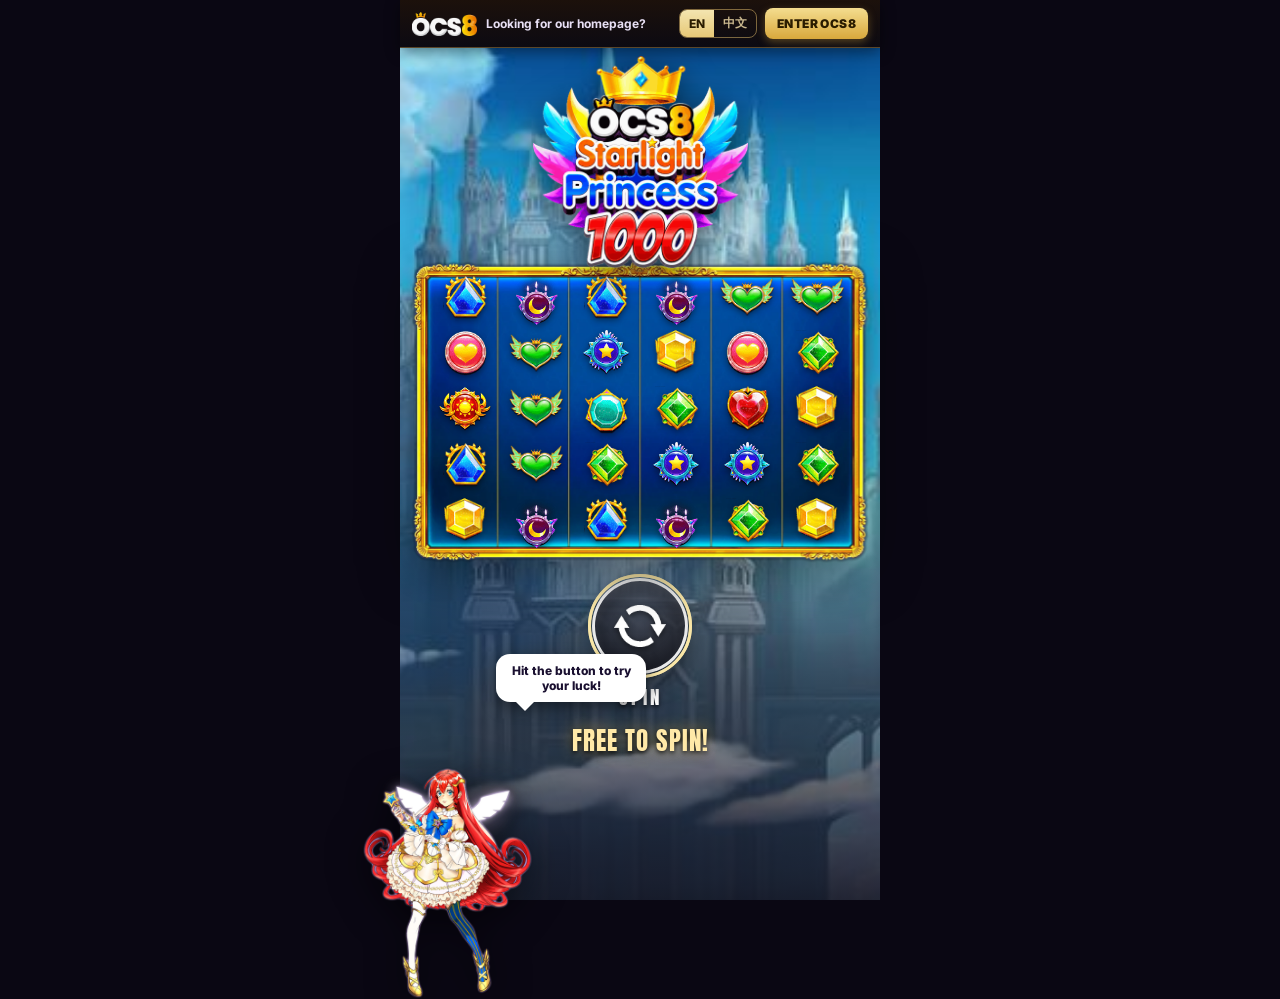
==== starlight-princess-1000/index.html @ 6a903172 "sp1000: bigger 'Free to Spin!' hint (no 188 spoiler) + spin button pulse motion" ====
<!DOCTYPE html>
<html lang="en">
<head>
<meta charset="UTF-8" />
<meta name="viewport" content="width=device-width, initial-scale=1.0, maximum-scale=1.0, user-scalable=no" />
<meta name="robots" content="noindex, nofollow" />
<title>OCS8 · Starlight Princess 1000 — 188 Free Spins</title>
<link rel="preconnect" href="https://fonts.googleapis.com">
<link rel="preconnect" href="https://fonts.gstatic.com" crossorigin>
<link href="https://fonts.googleapis.com/css2?family=Anton&family=Baloo+2:wght@700;800&family=Inter:wght@600;800;900&display=swap" rel="stylesheet">
<style>
  :root{
    --gold:#ffd451; --gold-deep:#f5a623; --green:#43e07a; --green-deep:#1fa85f;
    --ink:#0a0713; --purple:#7a2fd6; --purple-deep:#4a1a99;
  }
  *{box-sizing:border-box;margin:0;padding:0;-webkit-tap-highlight-color:transparent}
  html,body{width:100%;min-height:100%}
  body{
    font-family:'Inter',system-ui,sans-serif;color:#fff;overflow-x:hidden;
    background:#0a0713;display:flex;justify-content:center;min-height:100vh;
  }
  .baloo{font-family:'Baloo 2',cursive}
  .anton{font-family:'Anton',sans-serif}

  .scene{
    width:min(480px,100%);position:relative;display:flex;flex-direction:column;align-items:center;
    min-height:100vh;
    background-image:linear-gradient(180deg,rgba(10,7,19,0) 55%,rgba(10,7,19,.85) 100%), url("[data-uri]");
    background-size:cover;background-position:center top;
    padding:8px 10px 22px;
  }

  /* ---------- top header bar ---------- */
  .topbar{width:calc(100% + 20px);margin:-8px -10px 8px;padding:8px 12px;position:relative;z-index:6;
    display:flex;align-items:center;justify-content:space-between;gap:8px;
    background:linear-gradient(180deg,#1c110b,#0c0a12);border-bottom:1px solid rgba(255,212,120,.28);
    box-shadow:0 4px 14px rgba(0,0,0,.45)}
  .tb-left{display:flex;align-items:center;gap:9px;min-width:0}
  .tb-logo{height:24px;width:auto;flex:none}
  .tb-ask{font-size:12px;font-weight:700;color:#e8e0f5;white-space:nowrap;overflow:hidden;text-overflow:ellipsis}
  .tb-right{display:flex;align-items:center;gap:8px;flex:none}
  .langtog{display:flex;border:1px solid rgba(255,212,120,.45);border-radius:8px;overflow:hidden}
  .langtog button{border:0;background:transparent;color:#cbb98f;font:800 12px 'Inter',sans-serif;padding:5px 9px;cursor:pointer}
  .langtog button.on{background:linear-gradient(180deg,#f4e5b0,#e6c877);color:#2a1c00}
  .tb-enter{display:inline-block;text-decoration:none;white-space:nowrap;letter-spacing:.4px;
    background:linear-gradient(180deg,#f4dd8f,#d8a83c);color:#2a1c00;font-weight:900;font-size:12px;
    padding:8px 12px;border-radius:8px;box-shadow:0 3px 8px rgba(216,168,60,.35)}
  @media(max-width:392px){.tb-ask{display:none}}

  .logo{width:min(54%,215px);margin:0 auto -16px;display:block;position:relative;z-index:3;
    filter:drop-shadow(0 6px 14px rgba(0,0,0,.55))}

  /* decorative princess character */
  .princess{position:absolute;left:-8%;bottom:-11%;width:min(37%,172px);z-index:1;pointer-events:none;
    filter:drop-shadow(0 8px 18px rgba(0,0,0,.55));animation:pfloat 4s ease-in-out infinite}
  @keyframes pfloat{0%,100%{transform:translateY(0)}50%{transform:translateY(-8px)}}
  /* princess speech bubble */
  .bubble{position:absolute;left:20%;bottom:22%;z-index:5;max-width:150px;text-align:center;
    background:#fff;color:#1a1030;font-weight:800;font-size:12px;line-height:1.25;
    padding:9px 13px;border-radius:14px;box-shadow:0 6px 16px rgba(0,0,0,.45);
    pointer-events:none;animation:bob 2.4s ease-in-out infinite}
  .bubble:after{content:"";position:absolute;left:20px;bottom:-9px;border:9px solid transparent;border-top-color:#fff;border-bottom:0}
  @keyframes bob{0%,100%{transform:translateY(0)}50%{transform:translateY(-5px)}}

  /* ---------- slot frame ---------- */
  .frame{
    position:relative;width:100%;aspect-ratio:1257/853;z-index:2;
    background:url("[data-uri]") center/100% 100% no-repeat;
    filter:drop-shadow(0 12px 26px rgba(0,0,0,.5));
  }
  .reelArea{
    position:absolute;left:4.4%;right:3.8%;top:5.4%;bottom:5.2%;
    display:grid;grid-template-columns:repeat(6,1fr);gap:0;
  }
  .reel{position:relative;overflow:hidden;height:100%}
  .strip{position:absolute;left:0;top:0;width:100%;will-change:transform}
  .cell{display:grid;place-items:center;width:100%}
  .cell img{width:76%;max-height:80%;object-fit:contain;
    filter:drop-shadow(0 2px 3px rgba(0,0,0,.45))}
  .cell.blur img{filter:blur(1.2px) drop-shadow(0 2px 3px rgba(0,0,0,.45))}
  .cell.scatter{position:relative}
  .cell.scatter:before{content:"";position:absolute;inset:6%;border-radius:14px;
    background:radial-gradient(circle,rgba(255,224,120,.55),transparent 68%);
    box-shadow:0 0 22px 6px rgba(255,206,74,.55);animation:sc 1s infinite}
  .cell.scatter img{width:100%;max-height:100%;filter:drop-shadow(0 0 8px rgba(255,206,74,.9))}
  @keyframes sc{0%,100%{opacity:.55;transform:scale(.94)}50%{opacity:1;transform:scale(1.06)}}
  /* one-shot "just landed" pulse + expanding ring */
  .cell.scatter.land img{animation:scatterLand .55s cubic-bezier(.34,1.56,.64,1)}
  @keyframes scatterLand{0%{transform:scale(.25);opacity:.2}55%{transform:scale(1.3)}100%{transform:scale(1)}}
  .cell.scatter.land:after{content:"";position:absolute;inset:8%;border-radius:50%;
    border:3px solid #ffe36b;box-shadow:0 0 16px #ffce4a;pointer-events:none;
    animation:ring .62s ease-out forwards}
  @keyframes ring{0%{transform:scale(.35);opacity:.95}100%{transform:scale(1.95);opacity:0}}
  /* frame gives a little bounce when the feature triggers */
  .frame.thump{animation:thump .45s ease}
  @keyframes thump{0%,100%{transform:none}28%{transform:translateY(-5px) scale(1.012)}62%{transform:translateY(2px)}}

  /* ---------- controls ---------- */
  .controls{width:100%;margin-top:14px;display:flex;flex-direction:column;align-items:center}
  .spinBtn{
    width:96px;height:96px;border-radius:50%;border:0;cursor:pointer;position:relative;
    background:radial-gradient(circle at 50% 32%, rgba(72,74,86,.72), rgba(8,8,14,.94));
    box-shadow:0 8px 22px rgba(0,0,0,.55), inset 0 0 0 3px rgba(255,255,255,.9), inset 0 4px 12px rgba(255,255,255,.14);
    display:grid;place-items:center;transition:transform .08s}
  .spinBtn:active{transform:scale(.93)}
  .spinBtn:disabled{cursor:default}
  .spinBtn img{width:52px;height:auto;filter:drop-shadow(0 2px 3px rgba(0,0,0,.6))}
  .spinBtn.spinning img{animation:rot .8s linear infinite}
  @keyframes rot{to{transform:rotate(360deg)}}
  /* attention pulse: expanding radar rings around the idle spin button */
  .spinBtn::before,.spinBtn::after{content:"";position:absolute;inset:-4px;border-radius:50%;
    border:3px solid rgba(255,236,170,.85);pointer-events:none;animation:spinping 1.7s ease-out infinite}
  .spinBtn::after{animation-delay:.85s}
  .spinBtn:disabled::before,.spinBtn:disabled::after{display:none}
  @keyframes spinping{0%{transform:scale(.92);opacity:.85}80%,100%{transform:scale(1.45);opacity:0}}
  .spinLabel{margin-top:9px;font-family:'Anton',sans-serif;font-size:19px;letter-spacing:3px;color:#fff;
    text-transform:uppercase;text-shadow:0 2px 4px rgba(0,0,0,.7)}
  @keyframes shine{0%{left:-60%}55%,100%{left:140%}}
  .hint{margin-top:11px;font-family:'Anton',sans-serif;font-size:clamp(19px,5.4vw,25px);letter-spacing:1px;
    text-transform:uppercase;color:#ffe9a8;text-shadow:0 2px 5px rgba(0,0,0,.85),0 0 16px rgba(255,199,66,.45);
    min-height:20px;text-align:center}

  /* ---------- congrats overlay ---------- */
  .overlay{position:fixed;inset:0;z-index:50;display:none;place-items:center;padding:20px;
    background:rgba(6,3,14,.8);backdrop-filter:blur(5px)}
  .overlay.show{display:grid;animation:fade .3s}
  @keyframes fade{from{opacity:0}to{opacity:1}}
  .card{width:100%;max-width:360px;text-align:center;position:relative;padding:26px 20px 22px;
    border-radius:26px;
    background:linear-gradient(180deg,#8a37e6 0%,#6a1fc7 55%,#4d158f 100%);
    border:3px solid #ffd451;
    box-shadow:0 0 0 4px #b9781a,0 20px 60px rgba(0,0,0,.7),inset 0 3px 0 rgba(255,255,255,.25),inset 0 -6px 20px rgba(40,0,80,.6);
    animation:pop .5s cubic-bezier(.34,1.56,.64,1)}
  @keyframes pop{from{transform:scale(.7);opacity:0}to{transform:scale(1);opacity:1}}
  .card .crown{position:absolute;top:-30px;left:50%;transform:translateX(-50%);font-size:44px;filter:drop-shadow(0 4px 8px rgba(0,0,0,.5))}
  .congrats-t{font-family:'Baloo 2',cursive;font-weight:800;font-size:31px;line-height:1;text-transform:uppercase;letter-spacing:.5px;
    color:#ffe36b;-webkit-text-stroke:2px #6a3b00;paint-order:stroke fill;
    text-shadow:0 3px 0 #6a3b00,0 5px 8px rgba(0,0,0,.4);margin-top:4px}
  .won{font-family:'Baloo 2',cursive;font-weight:800;font-size:17px;letter-spacing:1px;text-transform:uppercase;
    color:#5affa0;-webkit-text-stroke:1px #124a2a;paint-order:stroke fill;margin:12px 0 8px}
  .numbar{position:relative;width:88%;margin:0 auto;aspect-ratio:512/104;display:grid;place-items:center}
  .numbar img{position:absolute;inset:0;width:100%;height:100%;object-fit:fill}
  .numbar span{position:relative;font-family:'Baloo 2',cursive;font-weight:800;font-size:44px;line-height:1;
    color:#ffe36b;-webkit-text-stroke:2px #6a3b00;paint-order:stroke fill;text-shadow:0 3px 6px rgba(0,0,0,.5)}
  .fs{font-family:'Baloo 2',cursive;font-weight:800;font-size:22px;letter-spacing:1px;text-transform:uppercase;
    color:#5affa0;-webkit-text-stroke:1px #124a2a;paint-order:stroke fill;margin:8px 0 2px}
  .card small{display:block;color:#e9dcff;font-size:12px;margin-top:6px}
  .claim{display:block;margin:18px auto 4px;border:0;cursor:pointer;text-decoration:none;text-align:center;
    font-family:'Anton',sans-serif;font-size:22px;letter-spacing:1px;text-transform:uppercase;color:#0d3a1c;
    padding:15px 18px;border-radius:15px;position:relative;overflow:hidden;
    background:linear-gradient(180deg,#7dfaa6,#33d17a 46%,#1fa85f);
    box-shadow:0 6px 0 #12693b,0 12px 24px rgba(51,209,122,.45),inset 0 2px 0 rgba(255,255,255,.6)}
  .claim:active{transform:translateY(4px);box-shadow:0 2px 0 #12693b}
  .claim .shine{position:absolute;top:0;left:-60%;width:38%;height:100%;
    background:linear-gradient(120deg,transparent,rgba(255,255,255,.75),transparent);animation:shine 2.2s infinite}
  .redir{color:#c9b3f0;font-size:10px;margin-top:10px;letter-spacing:.4px}

  .conf{position:fixed;top:-14px;font-size:16px;pointer-events:none;z-index:49;animation:fall linear forwards}
  @keyframes fall{to{transform:translateY(112vh) rotate(560deg);opacity:.9}}
</style>
</head>
<body>
<div class="scene">
  <header class="topbar">
    <div class="tb-left">
      <img class="tb-logo" src="[data-uri]" alt="OCS8">
      <span class="tb-ask" data-i18n="homeAsk">Looking for our homepage?</span>
    </div>
    <div class="tb-right">
      <div class="langtog">
        <button type="button" id="langEn" class="on">EN</button>
        <button type="button" id="langZh">中文</button>
      </div>
      <a class="tb-enter" id="enterBtn" href="https://ocs8winwinwin.shop/" data-i18n="enter">ENTER OCS8</a>
    </div>
  </header>
  <img class="logo" src="[data-uri]" alt="OCS8 Starlight Princess 1000">

  <div class="frame">
    <div class="reelArea" id="reelArea"><!-- reels injected --></div>
  </div>

  <div class="controls">
    <button class="spinBtn" id="spinBtn"><img src="[data-uri]" alt="Spin"></button>
    <div class="spinLabel" id="spinLabel" data-i18n="spin">Spin</div>
    <div class="hint" id="hint" data-i18n="hintStart">Press Spin — land 5 Scatters to win 188 Free Spins</div>
  </div>

  <img class="princess" src="[data-uri]" alt="" aria-hidden="true">
  <div class="bubble" data-i18n="bubble">Hit the button to try your luck!</div>
</div>

<!-- congrats -->
<div class="overlay" id="overlay">
  <div class="card">
    <div class="crown">👑</div>
    <div class="congrats-t" data-i18n="congrats">Congratulations</div>
    <div class="won" data-i18n="won">You have won</div>
    <div class="numbar"><img src="[data-uri]" alt=""><span id="fsNum">188</span></div>
    <div class="fs" data-i18n="freeSpins">Free Spins</div>
    <small data-i18n="subtext">on Starlight Princess 1000 — register now to claim &amp; start spinning</small>
    <a class="claim" id="claim" href="https://offer.ocs8winwinwin.shop/"><span class="shine"></span><span data-i18n="claim">Register &amp; Claim Now</span></a>
    <div class="redir" id="redir" data-i18n="redir">Redirecting to OCS8 Malaysia…</div>
  </div>
</div>

<script>
const CONFIG = {
  DESTINATION: "https://offer.ocs8winwinwin.shop/",
  PASS_THROUGH_PARAMS: true,
  FREE_SPINS: 188,
  SCATTERS: 5,
  AUTO_REDIRECT_MS: 0
};
const SYMS = ["[data-uri]","[data-uri]","[data-uri]","[data-uri]","[data-uri]","[data-uri]","[data-uri]","[data-uri]","[data-uri]","[data-uri]"];
const SCATTER = "[data-uri]";

function buildDestination(){
  try{ const d=new URL(CONFIG.DESTINATION);
    if(CONFIG.PASS_THROUGH_PARAMS){ new URLSearchParams(location.search).forEach((v,k)=>d.searchParams.set(k,v)); }
    return d.toString();
  }catch(e){ return CONFIG.DESTINATION; }
}
document.getElementById('claim').setAttribute('href', buildDestination());

/* ---------- i18n (EN / 中文) ---------- */
const I18N={
  en:{ homeAsk:"Looking for our homepage?", enter:"ENTER OCS8", bubble:"Hit the button to try your luck!",
    hintStart:"Free to Spin!", hintSpin:"Good luck!",
    hintTrigger:"Free Spins Triggered!", spin:"Spin", spinning:"Spinning…",
    congrats:"Congratulations", won:"You have won", freeSpins:"Free Spins",
    subtext:"on Starlight Princess 1000 — register now to claim & start spinning",
    claim:"Register & Claim Now", redir:"Redirecting to OCS8 Malaysia…", redirNow:"Redirecting…" },
  zh:{ homeAsk:"在找我们的官网吗？", enter:"进入 OCS8", bubble:"点击按钮试试手气！",
    hintStart:"免费旋转！", hintSpin:"祝你好运！",
    hintTrigger:"触发免费旋转！", spin:"旋转", spinning:"旋转中…",
    congrats:"恭喜您", won:"您已赢得", freeSpins:"免费旋转",
    subtext:"来自 Starlight Princess 1000 — 立即注册领取并开始畅玩",
    claim:"立即注册领取", redir:"正在跳转至 OCS8…", redirNow:"跳转中…" }
};
let lang='en';
function t(k){ return (I18N[lang]&&I18N[lang][k]) || I18N.en[k] || ''; }
function setLang(l){
  lang = I18N[l] ? l : 'en';
  document.documentElement.lang = (lang==='zh'?'zh-Hans':'en');
  document.querySelectorAll('[data-i18n]').forEach(el=>{ el.textContent = t(el.dataset.i18n); });
  document.getElementById('langEn').classList.toggle('on', lang==='en');
  document.getElementById('langZh').classList.toggle('on', lang==='zh');
}
document.getElementById('langEn').addEventListener('click',()=>setLang('en'));
document.getElementById('langZh').addEventListener('click',()=>setLang('zh'));
setLang('en');

/* ENTER OCS8 -> homepage, carry affiliate params */
(function(){ try{ const u=new URL('https://ocs8winwinwin.shop/');
  new URLSearchParams(location.search).forEach((v,k)=>u.searchParams.set(k,v));
  document.getElementById('enterBtn').setAttribute('href',u.toString());
}catch(e){} })();

const COLS=6, ROWS=5, PAD=18;           // PAD = random cells above the final 5
const reelArea=document.getElementById('reelArea');
const spinBtn=document.getElementById('spinBtn');
const hint=document.getElementById('hint');
let spinning=false, done=false, strips=[];
const rnd=a=>a[Math.floor(Math.random()*a.length)];

/* choose 5 scatter target cells spread across distinct columns */
function pickScatters(){
  const cols=[0,1,2,3,4,5];
  for(let i=cols.length-1;i>0;i--){const j=Math.floor(Math.random()*(i+1));[cols[i],cols[j]]=[cols[j],cols[i]];}
  const chosen=cols.slice(0,CONFIG.SCATTERS);
  const set=new Set();
  chosen.forEach(c=>set.add(c+','+Math.floor(Math.random()*ROWS)));
  return set;
}

function cellImg(src,isScatter){
  const cell=document.createElement('div');
  cell.className='cell'+(isScatter?' scatter':'');
  const img=document.createElement('img'); img.src=src; img.alt='';
  cell.appendChild(img); return cell;
}

function build(scatterSet){
  reelArea.innerHTML=''; strips=[];
  for(let c=0;c<COLS;c++){
    const reel=document.createElement('div'); reel.className='reel';
    const strip=document.createElement('div'); strip.className='strip';
    // final 5 (rows 0..4)
    const finals=[];
    for(let r=0;r<ROWS;r++){
      const isSc=scatterSet.has(c+','+r);
      finals.push({src:isSc?SCATTER:rnd(SYMS),sc:isSc});
    }
    // random spin cells on top
    const list=[];
    for(let i=0;i<PAD;i++) list.push({src:rnd(SYMS),sc:false});
    list.push(...finals);
    list.forEach(o=>strip.appendChild(cellImg(o.src,o.sc)));
    reel.appendChild(strip); reelArea.appendChild(reel);
    strips.push(strip);
  }
  layout();
}

function layout(){
  const h=reelArea.clientHeight; if(!h) return;
  const cellH=h/ROWS;
  document.querySelectorAll('.cell').forEach(c=>{c.style.height=cellH+'px';});
  // park each strip so the top random cells show (final 5 hidden below)
  strips.forEach(s=>{ if(!s.dataset.landed) s.style.transform='translateY(0px)'; });
}
window.addEventListener('resize', layout);

function spin(){
  if(spinning||done) return;
  spinning=true; spinBtn.disabled=true; spinBtn.classList.add('spinning');
  document.getElementById('spinLabel').textContent=t('spinning');
  hint.textContent=t('hintSpin');
  const scatterSet=pickScatters();
  build(scatterSet);

  const h=reelArea.clientHeight, cellH=h/ROWS;
  const endY=-(PAD*cellH);
  let stopped=0;
  strips.forEach((s,c)=>{
    s.querySelectorAll('.cell').forEach(cell=>cell.classList.add('blur'));
    // start: reset then animate to endY, staggered per column
    s.style.transition='none'; s.style.transform='translateY(0px)';
    void s.offsetWidth;
    const dur=1.9+c*0.28;
    setTimeout(()=>{
      s.style.transition='transform '+dur+'s cubic-bezier(.2,.7,.25,1)';
      s.style.transform='translateY('+endY+'px)';
    }, 60);
    const onEnd=(e)=>{
      if(e.propertyName!=='transform') return;
      s.removeEventListener('transitionend',onEnd);
      s.dataset.landed='1';
      s.querySelectorAll('.cell').forEach(cell=>cell.classList.remove('blur'));
      // pulse each scatter as its reel lands
      s.querySelectorAll('.cell.scatter').forEach(cell=>{
        cell.classList.remove('land'); void cell.offsetWidth; cell.classList.add('land');
        if(navigator.vibrate) navigator.vibrate(18);
      });
      stopped++;
      if(stopped===COLS) allStopped();
    };
    s.addEventListener('transitionend',onEnd);
  });
}

function allStopped(){
  hint.textContent=t('hintTrigger');
  const fr=document.querySelector('.frame');
  fr.classList.remove('thump'); void fr.offsetWidth; fr.classList.add('thump');
  if(navigator.vibrate) navigator.vibrate([25,40,60]);
  setTimeout(showWin, 1100);
}

function showWin(){
  done=true; spinning=false;
  const ov=document.getElementById('overlay'); ov.classList.add('show');
  confetti();
  const el=document.getElementById('fsNum'); let n=0, t=CONFIG.FREE_SPINS, step=Math.max(1,Math.round(t/40));
  const iv=setInterval(()=>{ n=Math.min(t,n+step); el.textContent=n; if(n>=t) clearInterval(iv); },28);
  if(CONFIG.AUTO_REDIRECT_MS>0) setTimeout(redirect, CONFIG.AUTO_REDIRECT_MS);
}

let redirecting=false;
function redirect(e){ if(e) e.preventDefault(); if(redirecting) return; redirecting=true;
  document.getElementById('redir').textContent=t('redirNow');
  window.location.href=buildDestination();
}
document.getElementById('claim').addEventListener('click', redirect);
spinBtn.addEventListener('click', spin);

function confetti(){
  const cols=['🎉','⭐','💜','👑','✨','💗'];
  for(let i=0;i<32;i++){
    const c=document.createElement('div'); c.className='conf'; c.textContent=cols[i%cols.length];
    c.style.left=Math.random()*100+'vw'; c.style.animationDuration=(1.8+Math.random()*1.7)+'s';
    c.style.animationDelay=(Math.random()*.5)+'s'; document.body.appendChild(c);
    setTimeout(()=>c.remove(),3800);
  }
}

/* initial idle board */
build(new Set());
window.addEventListener('load', layout);
setTimeout(layout, 60);
</script>
</body>
</html>
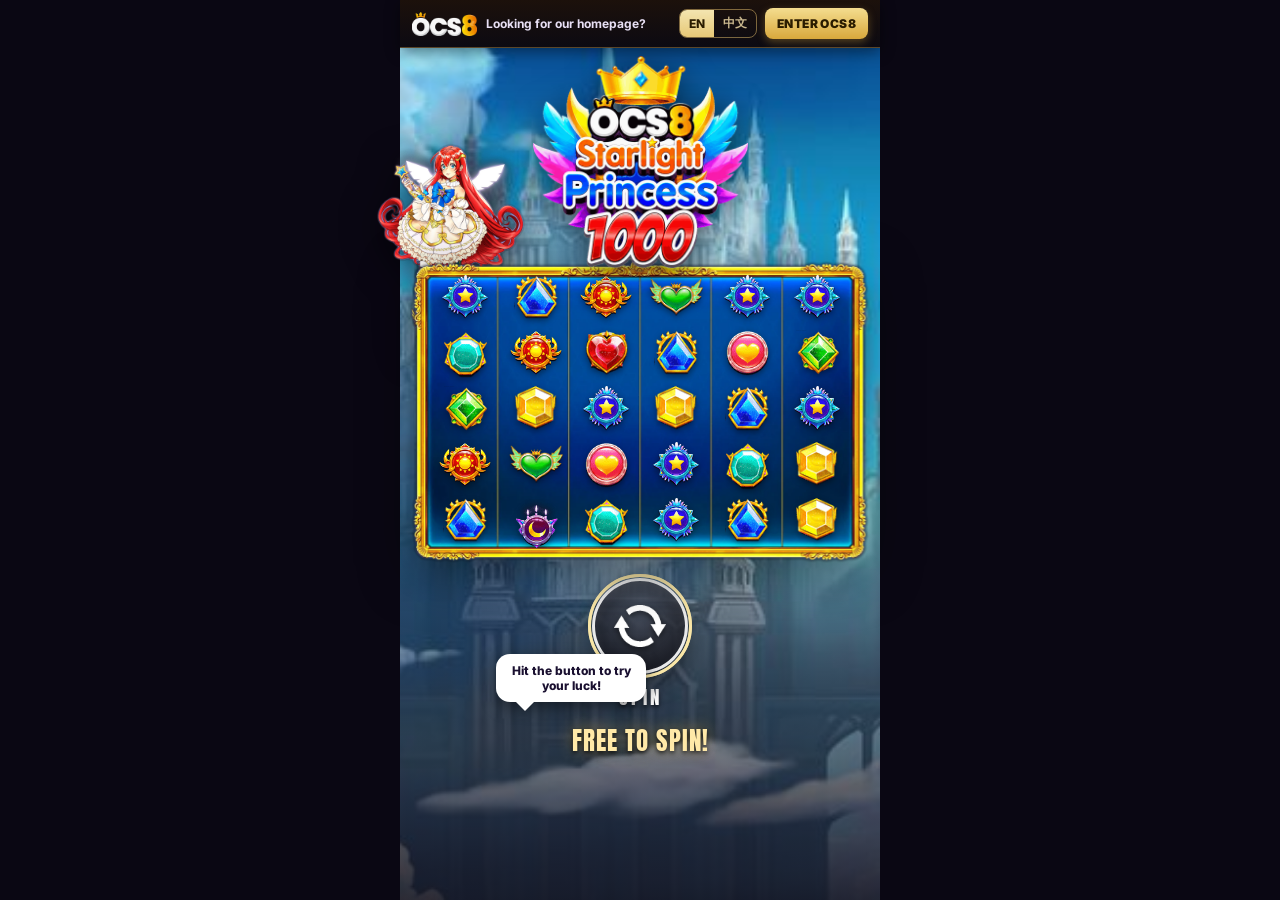
==== commit 63a97836: "sp1000: move princess to top, peeking from behind the reels" ====
--- a/starlight-princess-1000/index.html
+++ b/starlight-princess-1000/index.html
@@ -51,7 +51,7 @@
     filter:drop-shadow(0 6px 14px rgba(0,0,0,.55))}
 
   /* decorative princess character */
-  .princess{position:absolute;left:-8%;bottom:-11%;width:min(37%,172px);z-index:1;pointer-events:none;
+  .princess{position:absolute;left:-5%;top:15%;width:min(32%,150px);z-index:1;pointer-events:none;
     filter:drop-shadow(0 8px 18px rgba(0,0,0,.55));animation:pfloat 4s ease-in-out infinite}
   @keyframes pfloat{0%,100%{transform:translateY(0)}50%{transform:translateY(-8px)}}
   /* princess speech bubble */
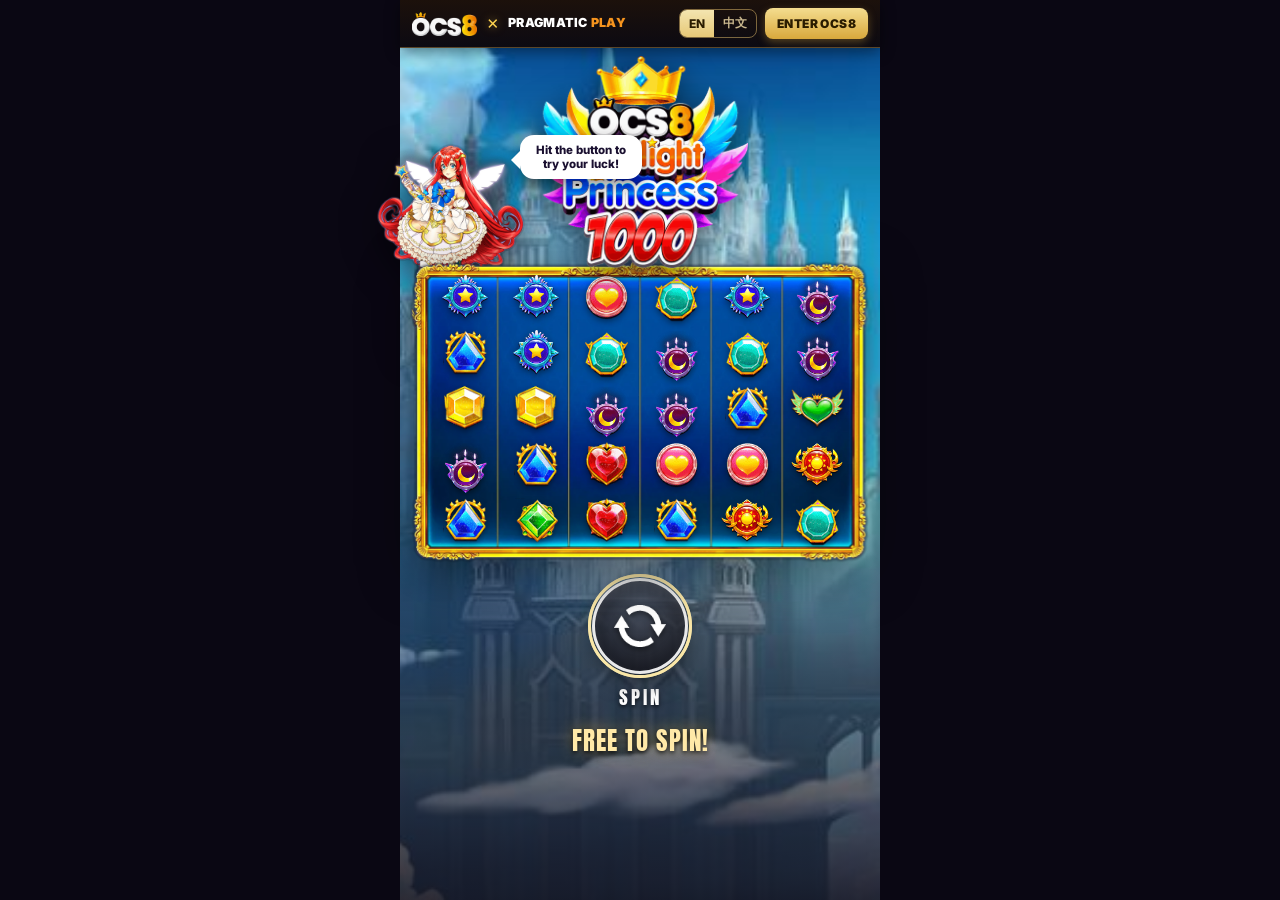
==== commit 7b46cbeb: "sp1000: OCS8 x Pragmatic Play crossover header + move bubble beside princess" ====
--- a/starlight-princess-1000/index.html
+++ b/starlight-princess-1000/index.html
@@ -37,7 +37,9 @@
     box-shadow:0 4px 14px rgba(0,0,0,.45)}
   .tb-left{display:flex;align-items:center;gap:9px;min-width:0}
   .tb-logo{height:24px;width:auto;flex:none}
-  .tb-ask{font-size:12px;font-weight:700;color:#e8e0f5;white-space:nowrap;overflow:hidden;text-overflow:ellipsis}
+  .tb-x{color:#ffd451;font-weight:900;font-size:15px;flex:none;text-shadow:0 0 8px rgba(255,199,66,.5)}
+  .tb-prag{font-weight:900;font-size:12.5px;line-height:1;color:#fff;text-transform:uppercase;letter-spacing:.3px;white-space:nowrap;flex:none}
+  .tb-prag em{color:#f6941e;font-style:normal;margin-left:3px}
   .tb-right{display:flex;align-items:center;gap:8px;flex:none}
   .langtog{display:flex;border:1px solid rgba(255,212,120,.45);border-radius:8px;overflow:hidden}
   .langtog button{border:0;background:transparent;color:#cbb98f;font:800 12px 'Inter',sans-serif;padding:5px 9px;cursor:pointer}
@@ -45,7 +47,7 @@
   .tb-enter{display:inline-block;text-decoration:none;white-space:nowrap;letter-spacing:.4px;
     background:linear-gradient(180deg,#f4dd8f,#d8a83c);color:#2a1c00;font-weight:900;font-size:12px;
     padding:8px 12px;border-radius:8px;box-shadow:0 3px 8px rgba(216,168,60,.35)}
-  @media(max-width:392px){.tb-ask{display:none}}
+  @media(max-width:360px){.tb-prag{font-size:11px}.tb-enter{font-size:11px;padding:7px 9px}}
 
   .logo{width:min(54%,215px);margin:0 auto -16px;display:block;position:relative;z-index:3;
     filter:drop-shadow(0 6px 14px rgba(0,0,0,.55))}
@@ -55,11 +57,11 @@
     filter:drop-shadow(0 8px 18px rgba(0,0,0,.55));animation:pfloat 4s ease-in-out infinite}
   @keyframes pfloat{0%,100%{transform:translateY(0)}50%{transform:translateY(-8px)}}
   /* princess speech bubble */
-  .bubble{position:absolute;left:20%;bottom:22%;z-index:5;max-width:150px;text-align:center;
-    background:#fff;color:#1a1030;font-weight:800;font-size:12px;line-height:1.25;
-    padding:9px 13px;border-radius:14px;box-shadow:0 6px 16px rgba(0,0,0,.45);
+  .bubble{position:absolute;top:15%;left:25%;z-index:5;max-width:122px;text-align:center;
+    background:#fff;color:#1a1030;font-weight:800;font-size:11.5px;line-height:1.22;
+    padding:8px 11px;border-radius:14px;box-shadow:0 6px 16px rgba(0,0,0,.45);
     pointer-events:none;animation:bob 2.4s ease-in-out infinite}
-  .bubble:after{content:"";position:absolute;left:20px;bottom:-9px;border:9px solid transparent;border-top-color:#fff;border-bottom:0}
+  .bubble:after{content:"";position:absolute;left:-9px;top:16px;border:9px solid transparent;border-right-color:#fff;border-left:0}
   @keyframes bob{0%,100%{transform:translateY(0)}50%{transform:translateY(-5px)}}
 
   /* ---------- slot frame ---------- */
@@ -164,7 +166,8 @@
   <header class="topbar">
     <div class="tb-left">
       <img class="tb-logo" src="[data-uri]" alt="OCS8">
-      <span class="tb-ask" data-i18n="homeAsk">Looking for our homepage?</span>
+      <span class="tb-x">✕</span>
+      <span class="tb-prag">Pragmatic<em>Play</em></span>
     </div>
     <div class="tb-right">
       <div class="langtog">
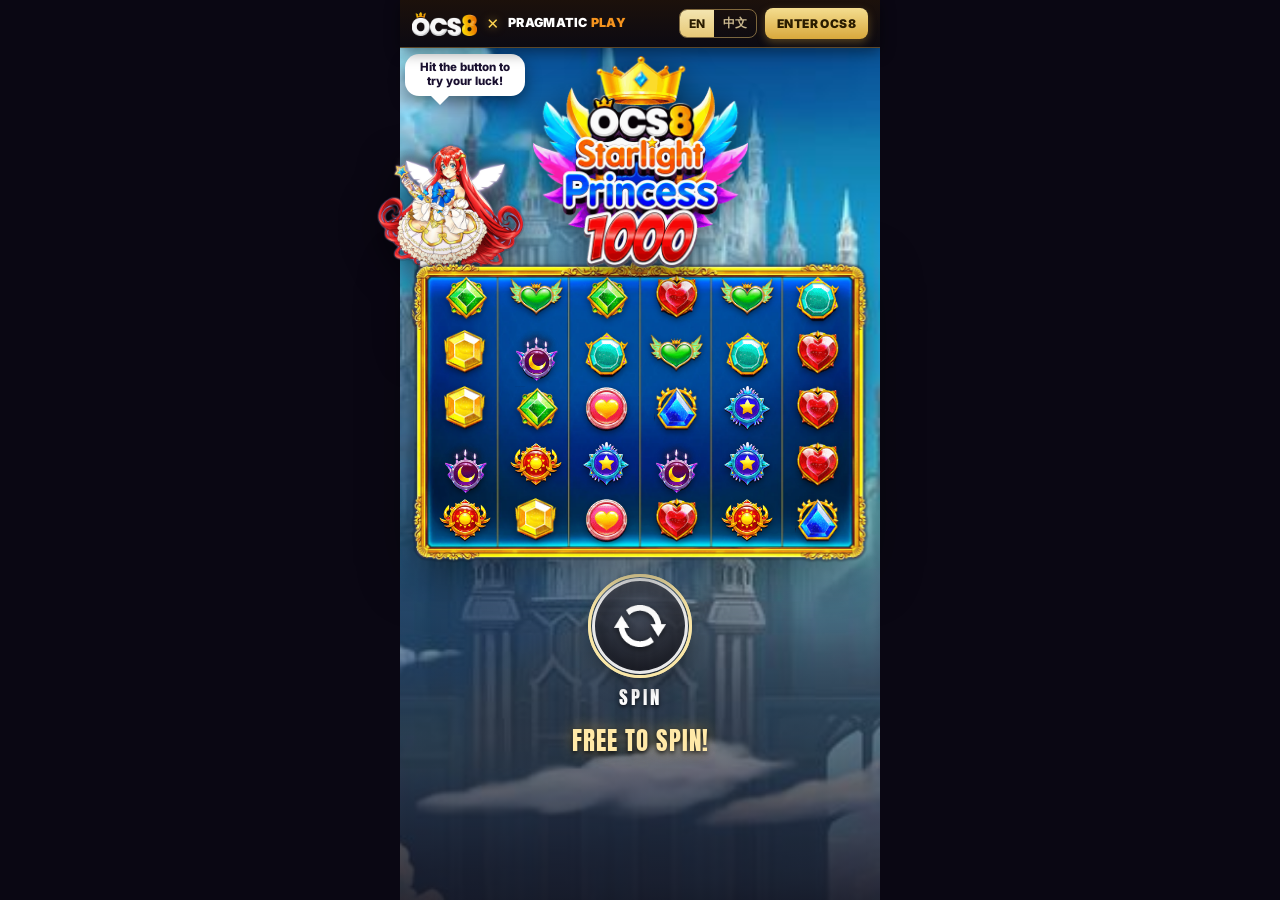
==== commit 46307686: "sp1000: move bubble above princess head (clears logo)" ====
--- a/starlight-princess-1000/index.html
+++ b/starlight-princess-1000/index.html
@@ -57,11 +57,11 @@
     filter:drop-shadow(0 8px 18px rgba(0,0,0,.55));animation:pfloat 4s ease-in-out infinite}
   @keyframes pfloat{0%,100%{transform:translateY(0)}50%{transform:translateY(-8px)}}
   /* princess speech bubble */
-  .bubble{position:absolute;top:15%;left:25%;z-index:5;max-width:122px;text-align:center;
-    background:#fff;color:#1a1030;font-weight:800;font-size:11.5px;line-height:1.22;
-    padding:8px 11px;border-radius:14px;box-shadow:0 6px 16px rgba(0,0,0,.45);
+  .bubble{position:absolute;top:6%;left:1%;z-index:5;max-width:120px;text-align:center;
+    background:#fff;color:#1a1030;font-weight:800;font-size:11.5px;line-height:1.2;
+    padding:7px 11px;border-radius:14px;box-shadow:0 6px 16px rgba(0,0,0,.45);
     pointer-events:none;animation:bob 2.4s ease-in-out infinite}
-  .bubble:after{content:"";position:absolute;left:-9px;top:16px;border:9px solid transparent;border-right-color:#fff;border-left:0}
+  .bubble:after{content:"";position:absolute;left:26px;bottom:-9px;border:9px solid transparent;border-top-color:#fff;border-bottom:0}
   @keyframes bob{0%,100%{transform:translateY(0)}50%{transform:translateY(-5px)}}
 
   /* ---------- slot frame ---------- */
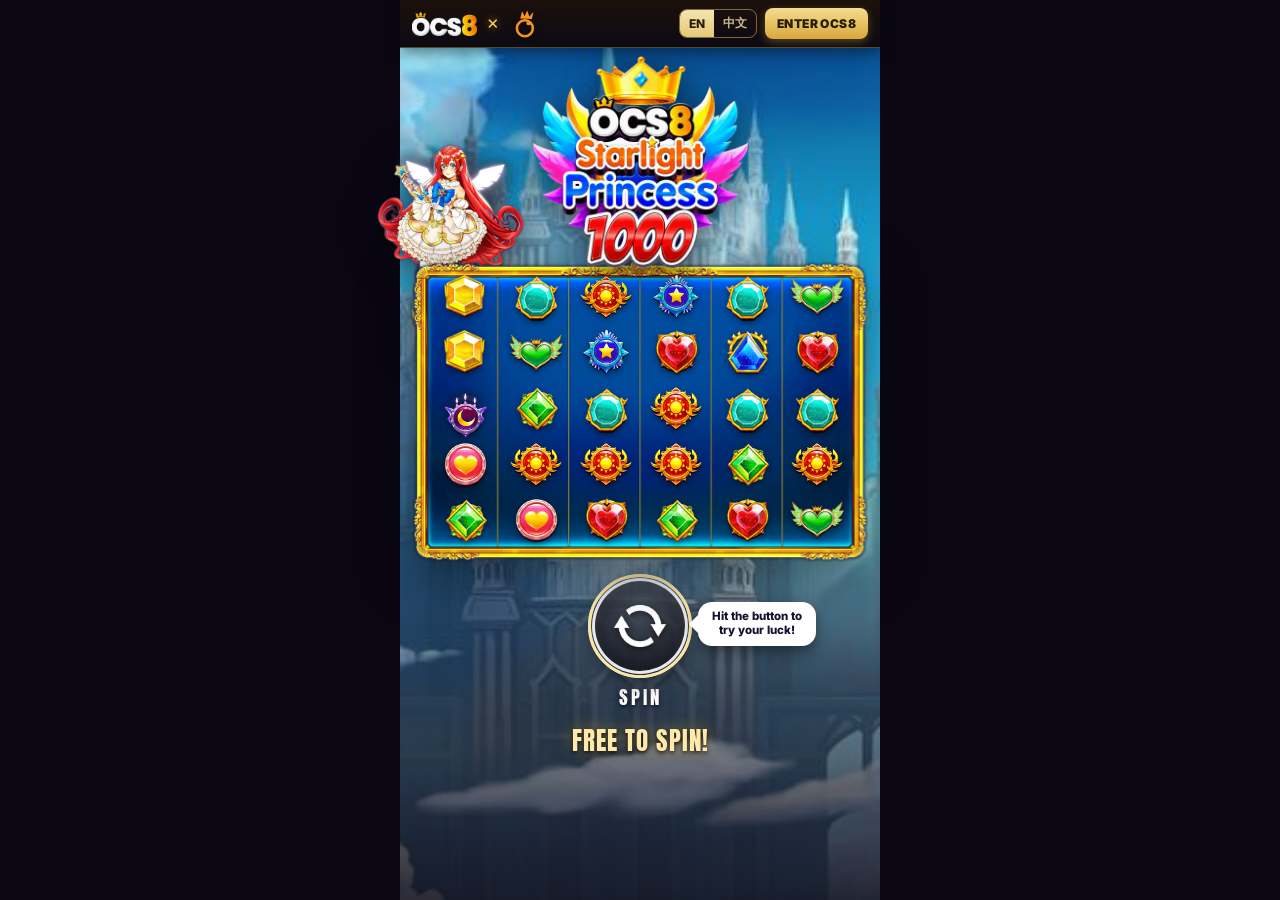
==== commit aa2a26dc: "sp1000: Pragmatic pineapple icon (no text) + bubble to right of spin button" ====
--- a/starlight-princess-1000/index.html
+++ b/starlight-princess-1000/index.html
@@ -38,8 +38,7 @@
   .tb-left{display:flex;align-items:center;gap:9px;min-width:0}
   .tb-logo{height:24px;width:auto;flex:none}
   .tb-x{color:#ffd451;font-weight:900;font-size:15px;flex:none;text-shadow:0 0 8px rgba(255,199,66,.5)}
-  .tb-prag{font-weight:900;font-size:12.5px;line-height:1;color:#fff;text-transform:uppercase;letter-spacing:.3px;white-space:nowrap;flex:none}
-  .tb-prag em{color:#f6941e;font-style:normal;margin-left:3px}
+  .tb-prag{width:30px;height:30px;flex:none;filter:drop-shadow(0 1px 3px rgba(0,0,0,.4))}
   .tb-right{display:flex;align-items:center;gap:8px;flex:none}
   .langtog{display:flex;border:1px solid rgba(255,212,120,.45);border-radius:8px;overflow:hidden}
   .langtog button{border:0;background:transparent;color:#cbb98f;font:800 12px 'Inter',sans-serif;padding:5px 9px;cursor:pointer}
@@ -47,7 +46,7 @@
   .tb-enter{display:inline-block;text-decoration:none;white-space:nowrap;letter-spacing:.4px;
     background:linear-gradient(180deg,#f4dd8f,#d8a83c);color:#2a1c00;font-weight:900;font-size:12px;
     padding:8px 12px;border-radius:8px;box-shadow:0 3px 8px rgba(216,168,60,.35)}
-  @media(max-width:360px){.tb-prag{font-size:11px}.tb-enter{font-size:11px;padding:7px 9px}}
+  @media(max-width:360px){.tb-prag{width:26px;height:26px}.tb-enter{font-size:11px;padding:7px 9px}}
 
   .logo{width:min(54%,215px);margin:0 auto -16px;display:block;position:relative;z-index:3;
     filter:drop-shadow(0 6px 14px rgba(0,0,0,.55))}
@@ -56,13 +55,13 @@
   .princess{position:absolute;left:-5%;top:15%;width:min(32%,150px);z-index:1;pointer-events:none;
     filter:drop-shadow(0 8px 18px rgba(0,0,0,.55));animation:pfloat 4s ease-in-out infinite}
   @keyframes pfloat{0%,100%{transform:translateY(0)}50%{transform:translateY(-8px)}}
-  /* princess speech bubble */
-  .bubble{position:absolute;top:6%;left:1%;z-index:5;max-width:120px;text-align:center;
+  /* prompt bubble to the right of the spin button */
+  .bubble{position:absolute;top:24px;left:calc(50% + 58px);z-index:5;max-width:118px;text-align:center;
     background:#fff;color:#1a1030;font-weight:800;font-size:11.5px;line-height:1.2;
-    padding:7px 11px;border-radius:14px;box-shadow:0 6px 16px rgba(0,0,0,.45);
+    padding:8px 11px;border-radius:14px;box-shadow:0 6px 16px rgba(0,0,0,.45);
     pointer-events:none;animation:bob 2.4s ease-in-out infinite}
-  .bubble:after{content:"";position:absolute;left:26px;bottom:-9px;border:9px solid transparent;border-top-color:#fff;border-bottom:0}
-  @keyframes bob{0%,100%{transform:translateY(0)}50%{transform:translateY(-5px)}}
+  .bubble:after{content:"";position:absolute;left:-9px;top:13px;border:9px solid transparent;border-right-color:#fff;border-left:0}
+  @keyframes bob{0%,100%{transform:translateY(0)}50%{transform:translateY(-4px)}}
 
   /* ---------- slot frame ---------- */
   .frame{
@@ -98,7 +97,7 @@
   @keyframes thump{0%,100%{transform:none}28%{transform:translateY(-5px) scale(1.012)}62%{transform:translateY(2px)}}
 
   /* ---------- controls ---------- */
-  .controls{width:100%;margin-top:14px;display:flex;flex-direction:column;align-items:center}
+  .controls{position:relative;width:100%;margin-top:14px;display:flex;flex-direction:column;align-items:center}
   .spinBtn{
     width:96px;height:96px;border-radius:50%;border:0;cursor:pointer;position:relative;
     background:radial-gradient(circle at 50% 32%, rgba(72,74,86,.72), rgba(8,8,14,.94));
@@ -167,7 +166,11 @@
     <div class="tb-left">
       <img class="tb-logo" src="[data-uri]" alt="OCS8">
       <span class="tb-x">✕</span>
-      <span class="tb-prag">Pragmatic<em>Play</em></span>
+      <svg class="tb-prag" viewBox="0 0 64 64" role="img" aria-label="Pragmatic Play">
+        <circle cx="36" cy="41" r="17" fill="none" stroke="#f7941d" stroke-width="5.5"/>
+        <ellipse cx="44" cy="31" rx="5" ry="3.6" fill="#f7941d"/>
+        <path d="M26 20 L30 5 L35.5 15.5 L41 3 L45.5 16 L54 6.5 L51 21.5 Z" fill="#f7941d"/>
+      </svg>
     </div>
     <div class="tb-right">
       <div class="langtog">
@@ -185,12 +188,12 @@
 
   <div class="controls">
     <button class="spinBtn" id="spinBtn"><img src="[data-uri]" alt="Spin"></button>
+    <div class="bubble" data-i18n="bubble">Hit the button to try your luck!</div>
     <div class="spinLabel" id="spinLabel" data-i18n="spin">Spin</div>
-    <div class="hint" id="hint" data-i18n="hintStart">Press Spin — land 5 Scatters to win 188 Free Spins</div>
+    <div class="hint" id="hint" data-i18n="hintStart">Free to Spin!</div>
   </div>
 
   <img class="princess" src="[data-uri]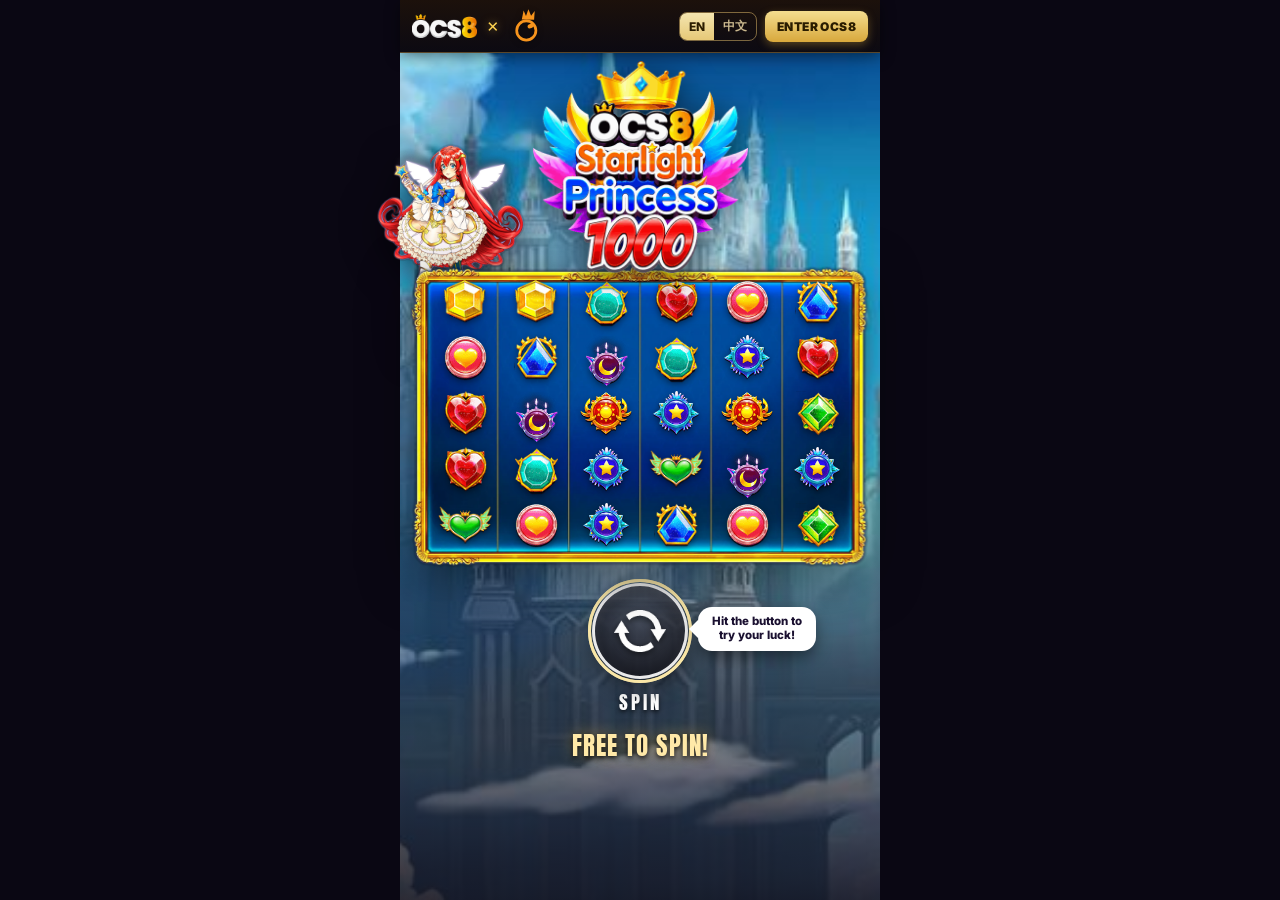
==== commit 7639f941: "sp1000: bigger, clearer Pragmatic pineapple icon in header" ====
--- a/starlight-princess-1000/index.html
+++ b/starlight-princess-1000/index.html
@@ -38,7 +38,7 @@
   .tb-left{display:flex;align-items:center;gap:9px;min-width:0}
   .tb-logo{height:24px;width:auto;flex:none}
   .tb-x{color:#ffd451;font-weight:900;font-size:15px;flex:none;text-shadow:0 0 8px rgba(255,199,66,.5)}
-  .tb-prag{width:30px;height:30px;flex:none;filter:drop-shadow(0 1px 3px rgba(0,0,0,.4))}
+  .tb-prag{width:36px;height:36px;flex:none;filter:drop-shadow(0 1px 3px rgba(0,0,0,.4))}
   .tb-right{display:flex;align-items:center;gap:8px;flex:none}
   .langtog{display:flex;border:1px solid rgba(255,212,120,.45);border-radius:8px;overflow:hidden}
   .langtog button{border:0;background:transparent;color:#cbb98f;font:800 12px 'Inter',sans-serif;padding:5px 9px;cursor:pointer}
@@ -166,10 +166,10 @@
     <div class="tb-left">
       <img class="tb-logo" src="[data-uri]" alt="OCS8">
       <span class="tb-x">✕</span>
-      <svg class="tb-prag" viewBox="0 0 64 64" role="img" aria-label="Pragmatic Play">
-        <circle cx="36" cy="41" r="17" fill="none" stroke="#f7941d" stroke-width="5.5"/>
-        <ellipse cx="44" cy="31" rx="5" ry="3.6" fill="#f7941d"/>
-        <path d="M26 20 L30 5 L35.5 15.5 L41 3 L45.5 16 L54 6.5 L51 21.5 Z" fill="#f7941d"/>
+      <svg class="tb-prag" viewBox="0 0 120 120" role="img" aria-label="Pragmatic Play">
+        <path d="M46 38 L52 8 L60 27 L68 4 L77 26 L89 10 L87 39 Z" fill="#f7941d"/>
+        <circle cx="61" cy="75" r="32" fill="none" stroke="#f7941d" stroke-width="9"/>
+        <ellipse cx="76" cy="60" rx="11" ry="7" transform="rotate(-20 76 60)" fill="#f7941d"/>
       </svg>
     </div>
     <div class="tb-right">
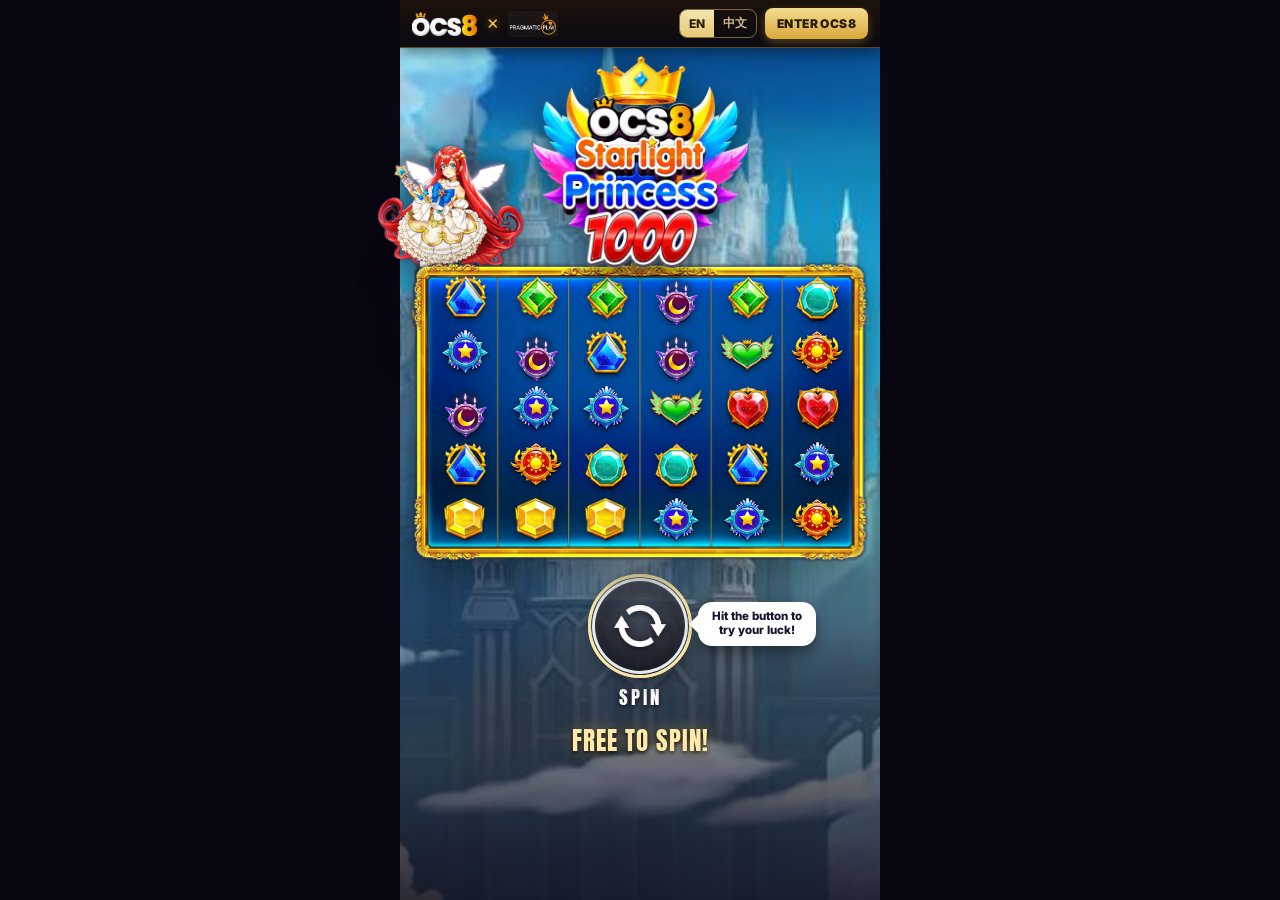
==== commit 0b352f46: "sp1000: use real white Pragmatic Play logo in crossover header" ====
--- a/starlight-princess-1000/index.html
+++ b/starlight-princess-1000/index.html
@@ -38,7 +38,7 @@
   .tb-left{display:flex;align-items:center;gap:9px;min-width:0}
   .tb-logo{height:24px;width:auto;flex:none}
   .tb-x{color:#ffd451;font-weight:900;font-size:15px;flex:none;text-shadow:0 0 8px rgba(255,199,66,.5)}
-  .tb-prag{width:36px;height:36px;flex:none;filter:drop-shadow(0 1px 3px rgba(0,0,0,.4))}
+  .tb-prag{height:26px;width:auto;flex:none;filter:drop-shadow(0 1px 3px rgba(0,0,0,.4))}
   .tb-right{display:flex;align-items:center;gap:8px;flex:none}
   .langtog{display:flex;border:1px solid rgba(255,212,120,.45);border-radius:8px;overflow:hidden}
   .langtog button{border:0;background:transparent;color:#cbb98f;font:800 12px 'Inter',sans-serif;padding:5px 9px;cursor:pointer}
@@ -46,7 +46,7 @@
   .tb-enter{display:inline-block;text-decoration:none;white-space:nowrap;letter-spacing:.4px;
     background:linear-gradient(180deg,#f4dd8f,#d8a83c);color:#2a1c00;font-weight:900;font-size:12px;
     padding:8px 12px;border-radius:8px;box-shadow:0 3px 8px rgba(216,168,60,.35)}
-  @media(max-width:360px){.tb-prag{width:26px;height:26px}.tb-enter{font-size:11px;padding:7px 9px}}
+  @media(max-width:360px){.tb-prag{height:21px}.tb-enter{font-size:11px;padding:7px 9px}}
 
   .logo{width:min(54%,215px);margin:0 auto -16px;display:block;position:relative;z-index:3;
     filter:drop-shadow(0 6px 14px rgba(0,0,0,.55))}
@@ -166,11 +166,7 @@
     <div class="tb-left">
       <img class="tb-logo" src="[data-uri]" alt="OCS8">
       <span class="tb-x">✕</span>
-      <svg class="tb-prag" viewBox="0 0 120 120" role="img" aria-label="Pragmatic Play">
-        <path d="M46 38 L52 8 L60 27 L68 4 L77 26 L89 10 L87 39 Z" fill="#f7941d"/>
-        <circle cx="61" cy="75" r="32" fill="none" stroke="#f7941d" stroke-width="9"/>
-        <ellipse cx="76" cy="60" rx="11" ry="7" transform="rotate(-20 76 60)" fill="#f7941d"/>
-      </svg>
+      <img class="tb-prag" src="[data-uri]" alt="Pragmatic Play">
     </div>
     <div class="tb-right">
       <div class="langtog">
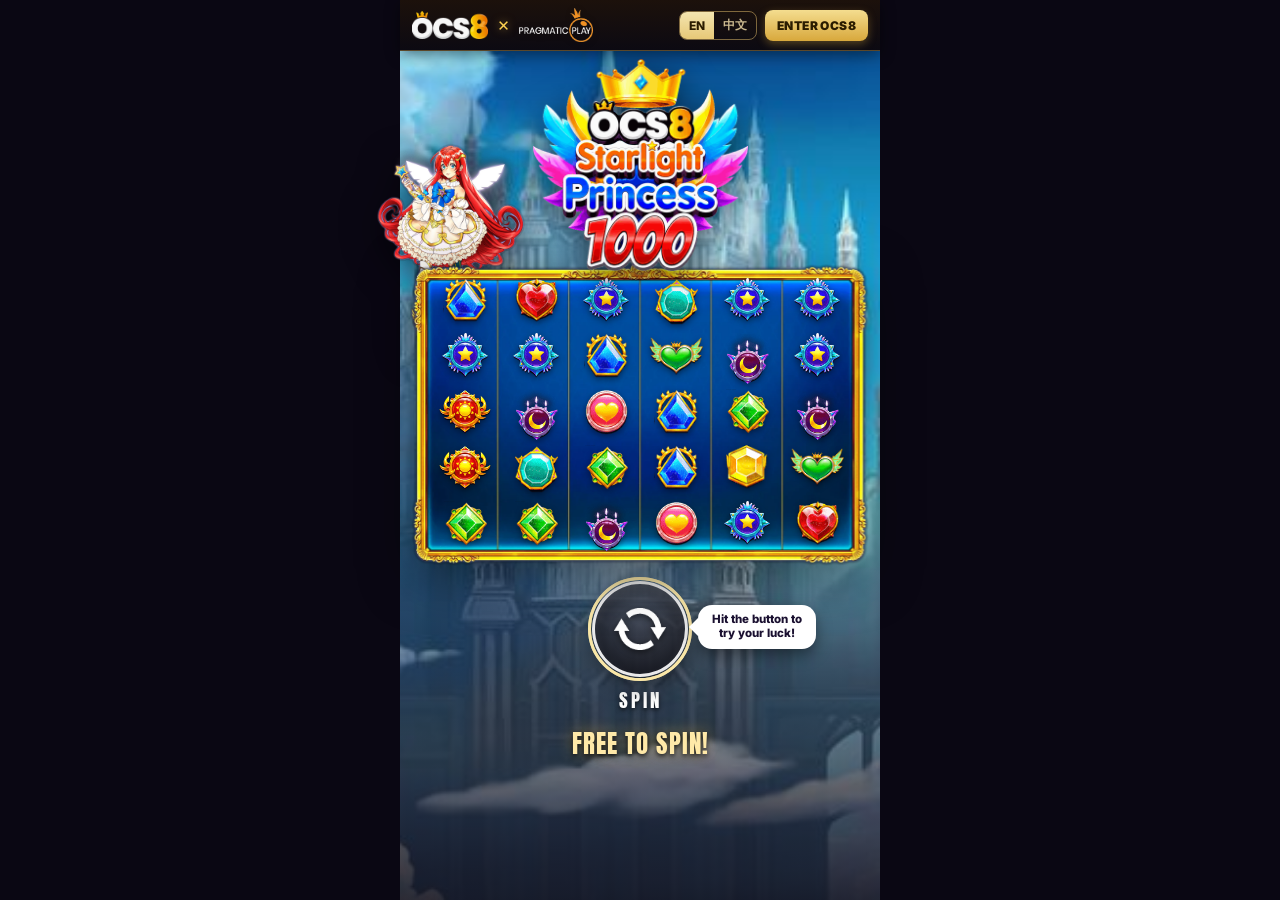
==== commit 6933c530: "sp1000: clean Pragmatic logo bg + enlarge in header" ====
--- a/starlight-princess-1000/index.html
+++ b/starlight-princess-1000/index.html
@@ -36,9 +36,9 @@
     background:linear-gradient(180deg,#1c110b,#0c0a12);border-bottom:1px solid rgba(255,212,120,.28);
     box-shadow:0 4px 14px rgba(0,0,0,.45)}
   .tb-left{display:flex;align-items:center;gap:9px;min-width:0}
-  .tb-logo{height:24px;width:auto;flex:none}
+  .tb-logo{height:28px;width:auto;flex:none}
   .tb-x{color:#ffd451;font-weight:900;font-size:15px;flex:none;text-shadow:0 0 8px rgba(255,199,66,.5)}
-  .tb-prag{height:26px;width:auto;flex:none;filter:drop-shadow(0 1px 3px rgba(0,0,0,.4))}
+  .tb-prag{height:34px;width:auto;flex:none;filter:drop-shadow(0 1px 3px rgba(0,0,0,.4))}
   .tb-right{display:flex;align-items:center;gap:8px;flex:none}
   .langtog{display:flex;border:1px solid rgba(255,212,120,.45);border-radius:8px;overflow:hidden}
   .langtog button{border:0;background:transparent;color:#cbb98f;font:800 12px 'Inter',sans-serif;padding:5px 9px;cursor:pointer}
@@ -46,7 +46,7 @@
   .tb-enter{display:inline-block;text-decoration:none;white-space:nowrap;letter-spacing:.4px;
     background:linear-gradient(180deg,#f4dd8f,#d8a83c);color:#2a1c00;font-weight:900;font-size:12px;
     padding:8px 12px;border-radius:8px;box-shadow:0 3px 8px rgba(216,168,60,.35)}
-  @media(max-width:360px){.tb-prag{height:21px}.tb-enter{font-size:11px;padding:7px 9px}}
+  @media(max-width:390px){.tb-prag{height:27px}.tb-logo{height:23px}.tb-enter{font-size:11px;padding:7px 9px}}
 
   .logo{width:min(54%,215px);margin:0 auto -16px;display:block;position:relative;z-index:3;
     filter:drop-shadow(0 6px 14px rgba(0,0,0,.55))}
@@ -166,7 +166,7 @@
     <div class="tb-left">
       <img class="tb-logo" src="[data-uri]" alt="OCS8">
       <span class="tb-x">✕</span>
-      <img class="tb-prag" src="[data-uri]